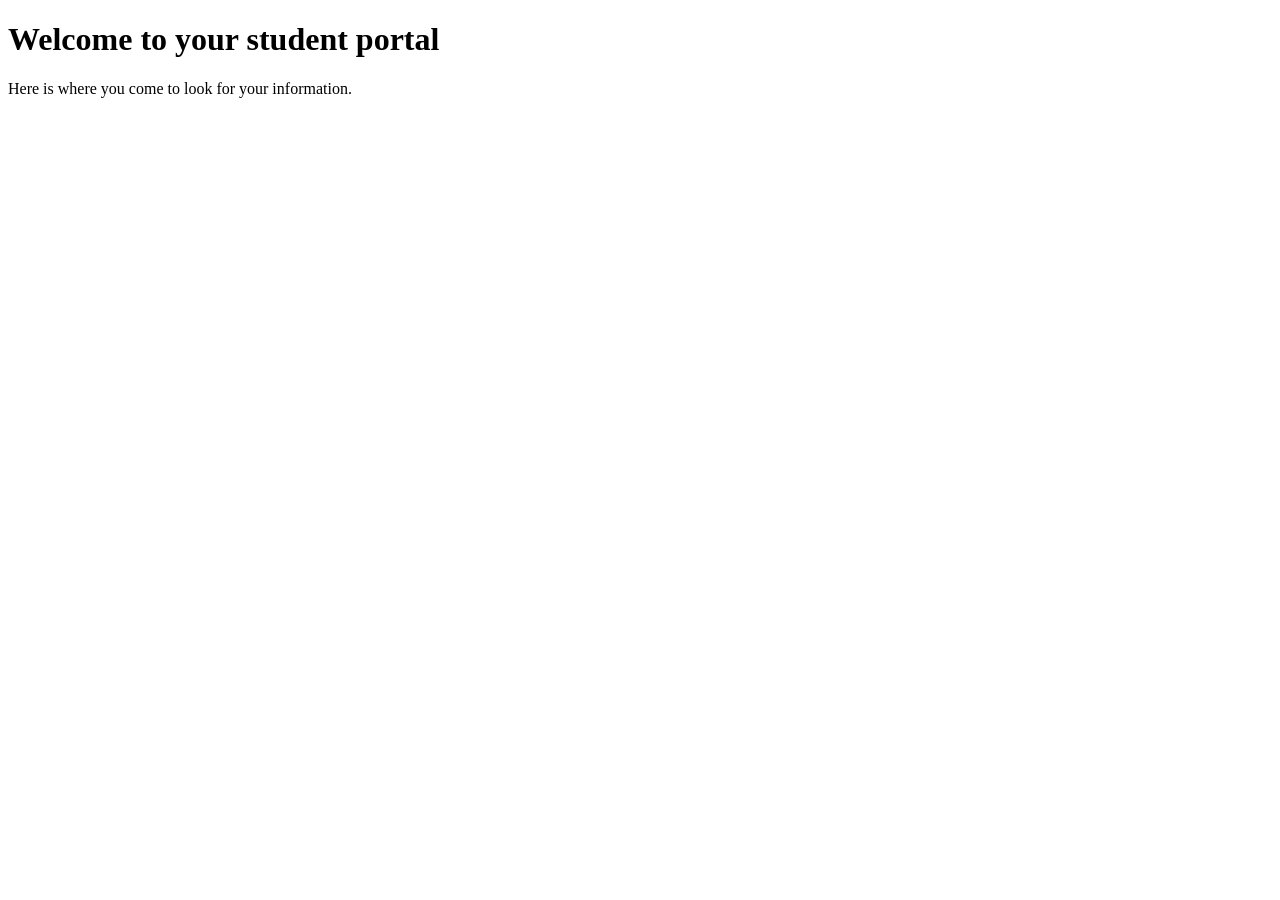
==== index.html @ 28701f4b "Initial commit: basic HTML skeleton" ====
<!DOCTYPE html>
<html lang="en">
    <head>
        <title>Dynamic Student Portal</title>
    </head>
    <body>
        <h1>Welcome to your student portal</h1>
        <p>Here is where you come to look for your information.</p>
    </body>
</html>
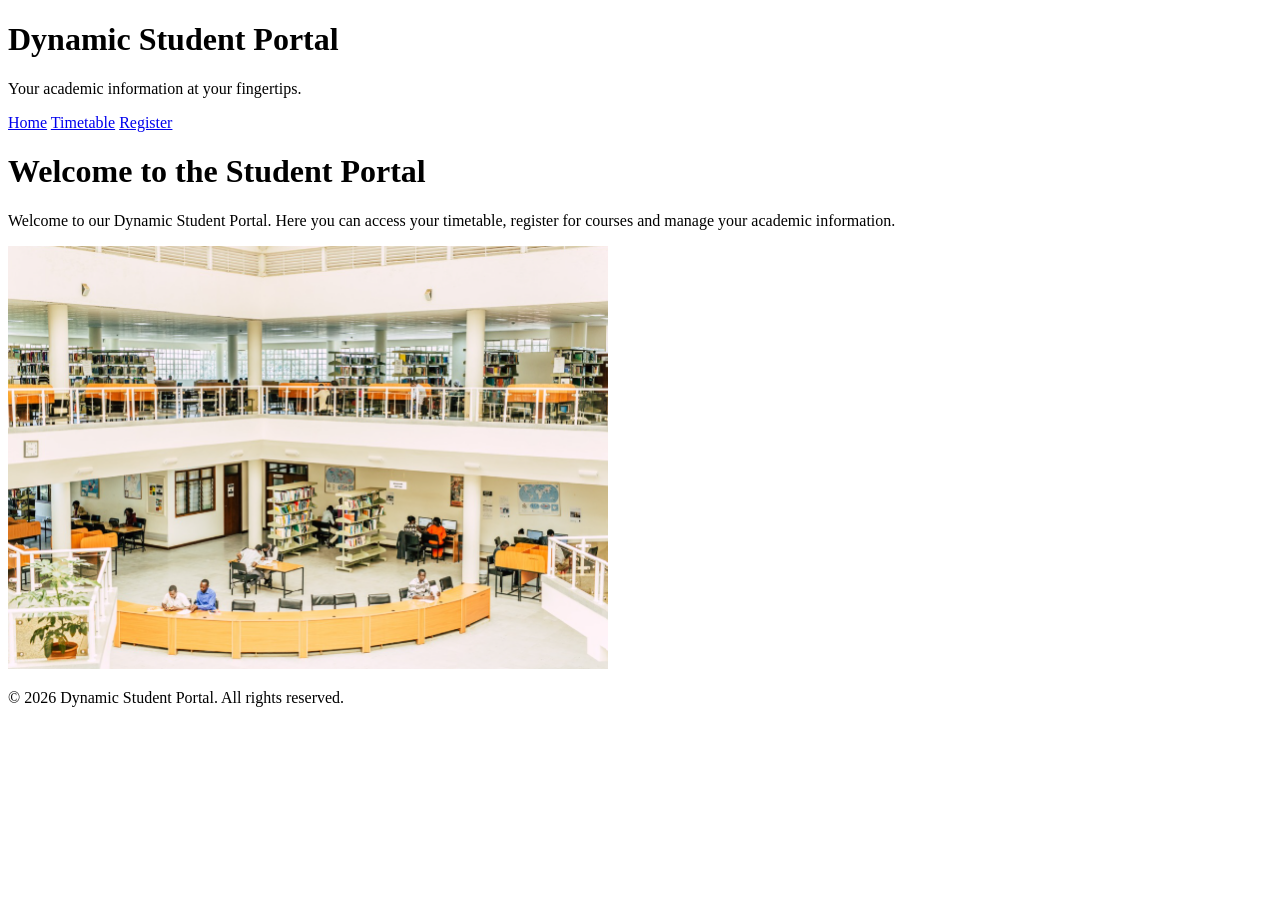
==== commit 00dce912: "Add homepage structure, header, nav and footer" ====
--- a/index.html
+++ b/index.html
@@ -1,10 +1,46 @@
 <!DOCTYPE html>
 <html lang="en">
-    <head>
-        <title>Dynamic Student Portal</title>
-    </head>
-    <body>
-        <h1>Welcome to your student portal</h1>
-        <p>Here is where you come to look for your information.</p>
-    </body>
+<head>
+    <meta charset="UTF-8">
+    <meta name="viewport" content="width=device-width, initial-scale=1.0">
+    <title>Dynamic Student Portal</title>
+</head>
+
+<body>
+
+    <!-- Website Header -->
+    <header>
+        <h1>Dynamic Student Portal</h1>
+        <p>Your academic information at your fingertips.</p>
+    </header>
+
+    <!-- Navigation -->
+    <nav>
+        <a href="index.html">Home</a>
+        <a href="timetable.html">Timetable</a>
+        <a href="register.html">Register</a>
+    </nav>
+
+    <!-- Main Content -->
+    <main>
+        <h1>Welcome to the Student Portal</h1>
+
+        <p>
+            Welcome to our Dynamic Student Portal.
+            Here you can access your timetable,
+            register for courses and manage your
+            academic information.
+        </p>
+
+        <img src="banner.jpg"
+             alt="Student Portal Banner"
+             width="600">
+    </main>
+
+    <!-- Footer -->
+    <footer>
+        <p>&copy; 2026 Dynamic Student Portal. All rights reserved.</p>
+    </footer>
+
+</body>
 </html>
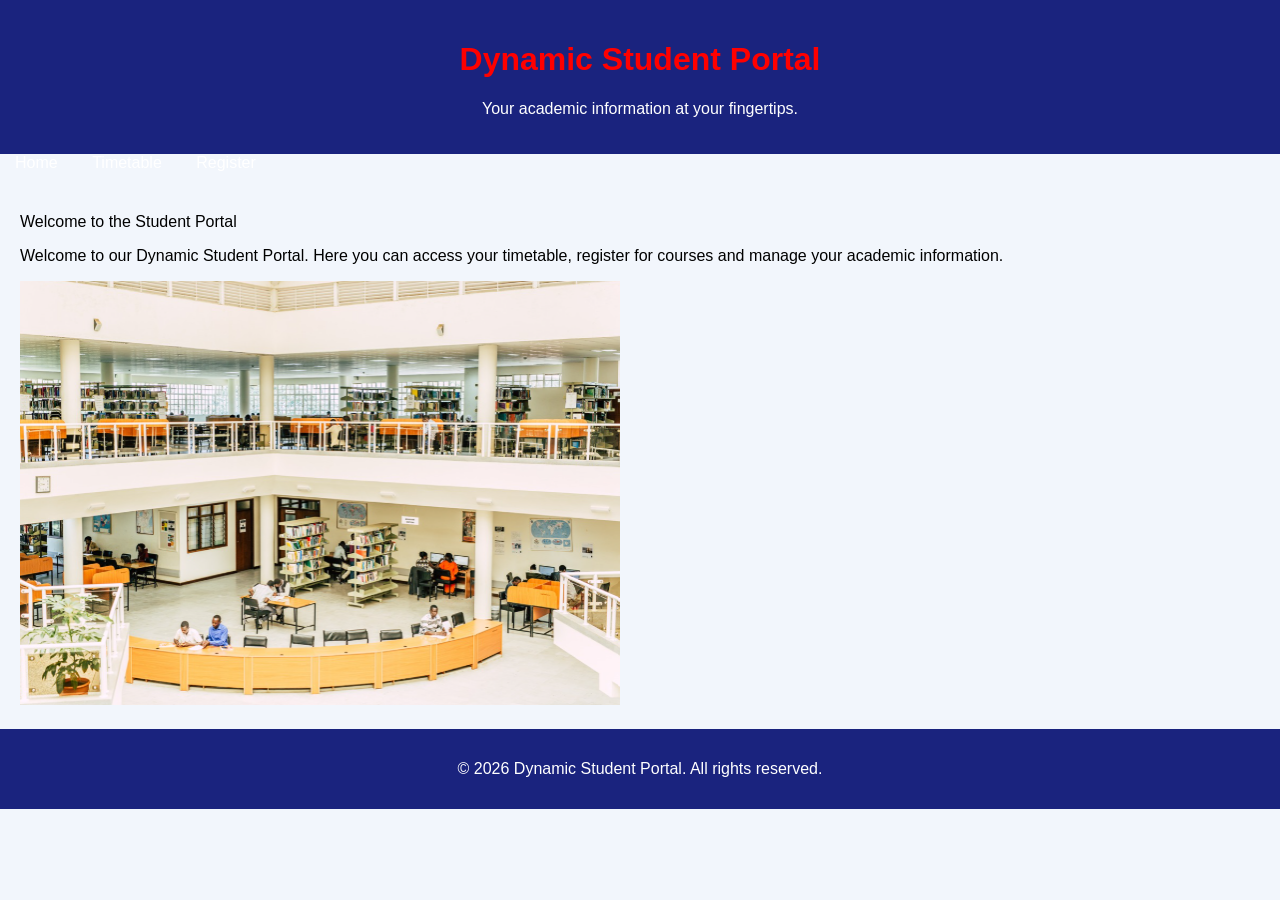
==== commit ca36978b: "Add base CSS styling for homepage and form" ====
--- a/index.html
+++ b/index.html
@@ -1,9 +1,13 @@
 <!DOCTYPE html>
 <html lang="en">
 <head>
-    <meta charset="UTF-8">
-    <meta name="viewport" content="width=device-width, initial-scale=1.0">
     <title>Dynamic Student Portal</title>
+    <link rel="stylesheet" href="styles.css">
+    <style>
+        h1{
+            color: red;
+        }
+    </style>
 </head>
 
 <body>
@@ -23,7 +27,7 @@
 
     <!-- Main Content -->
     <main>
-        <h1>Welcome to the Student Portal</h1>
+        <h1 style="color:orange;"></h1>Welcome to the Student Portal</h1>
 
         <p>
             Welcome to our Dynamic Student Portal.
--- a/styles.css
+++ b/styles.css
@@ -0,0 +1,64 @@
+/* General page styling */
+body {
+    font-family: Arial, sans-serif;
+    background-color: #f2f6fc;
+    margin: 0;
+    padding: 0;
+}
+
+/* Heading styling */
+h1, h2, h3 {
+    color: #1a237e;
+}
+
+/* Header styling */
+header {
+    background-color: #1a237e;
+    color: white;
+    padding: 20px;
+    text-align: center;
+}
+
+/* Navigation links */
+nav a {
+    color: white;
+    text-decoration: none;
+    margin: 15px;
+}
+
+/* Main content */
+main {
+    padding: 20px;
+}
+
+/* Footer styling */
+footer {
+    background-color: #1a237e;
+    color: white;
+    text-align: center;
+    padding: 15px;
+}
+
+/* Registration form styling */
+form {
+    background-color: white;
+    padding: 20px;
+    margin: 20px 0;
+    border-radius: 8px;
+}
+
+/* Form input fields */
+input, select {
+    padding: 10px;
+    margin: 8px 0;
+}
+
+/* Register button */
+button {
+    background-color: #00897b;
+    color: white;
+    padding: 12px 20px;
+    border: none;
+    border-radius: 5px;
+    cursor: pointer;
+}
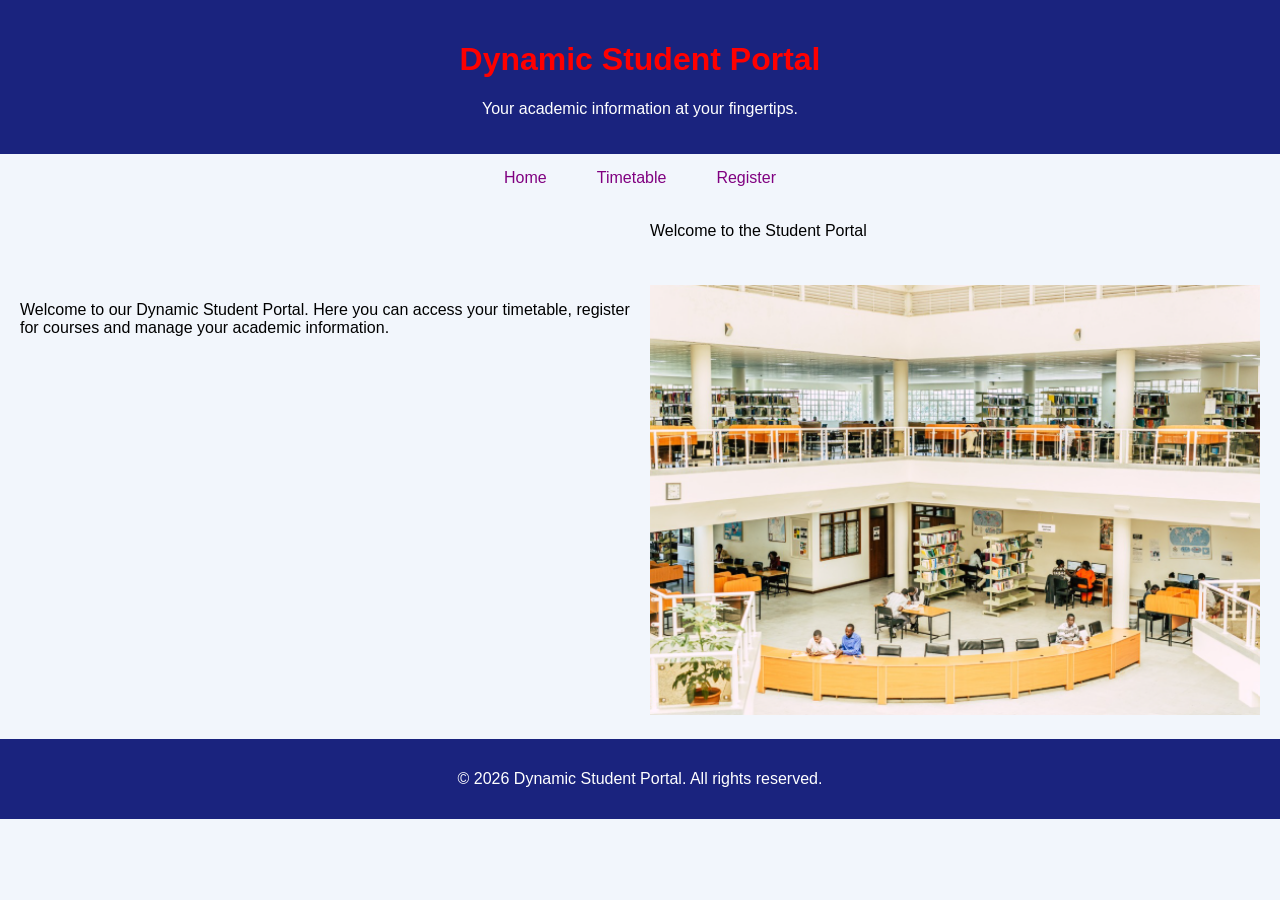
==== commit aa76f5f0: "Add Flexbox nav and Grid layout" ====
--- a/index.html
+++ b/index.html
@@ -27,6 +27,7 @@
 
     <!-- Main Content -->
     <main>
+        <div class="home-grid">
         <h1 style="color:orange;"></h1>Welcome to the Student Portal</h1>
 
         <p>
@@ -35,10 +36,12 @@
             register for courses and manage your
             academic information.
         </p>
-
+        <div>
         <img src="banner.jpg"
              alt="Student Portal Banner"
              width="600">
+        </div>
+        </div>
     </main>
 
     <!-- Footer -->
--- a/styles.css
+++ b/styles.css
@@ -21,7 +21,7 @@
 
 /* Navigation links */
 nav a {
-    color: white;
+    color: purple;
     text-decoration: none;
     margin: 15px;
 }
@@ -61,4 +61,32 @@
     border: none;
     border-radius: 5px;
     cursor: pointer;
+}
+/* Navigation layout using Flexbox */
+nav{
+    display: flex;
+    justify-content: center;
+    align-items: center;
+    gap: 20px;
+}
+/* Homepage two-column layout */
+.home-grid{
+    display: grid;
+    grid-template-columns: 1fr 1fr;
+    gap: 20px;
+    align-items: centre;
+}
+/* Make banner image responsive */
+.home-grid img{
+    width: 100%;
+    height: auto;
+}
+/* Responsive layout for smaller screens */
+@media (max-width: 768px) {
+    .home-grid{
+        grid-template-columns: 1fr;
+    }
+    nav {
+        flex-wrap: wrap;
+    }
 }
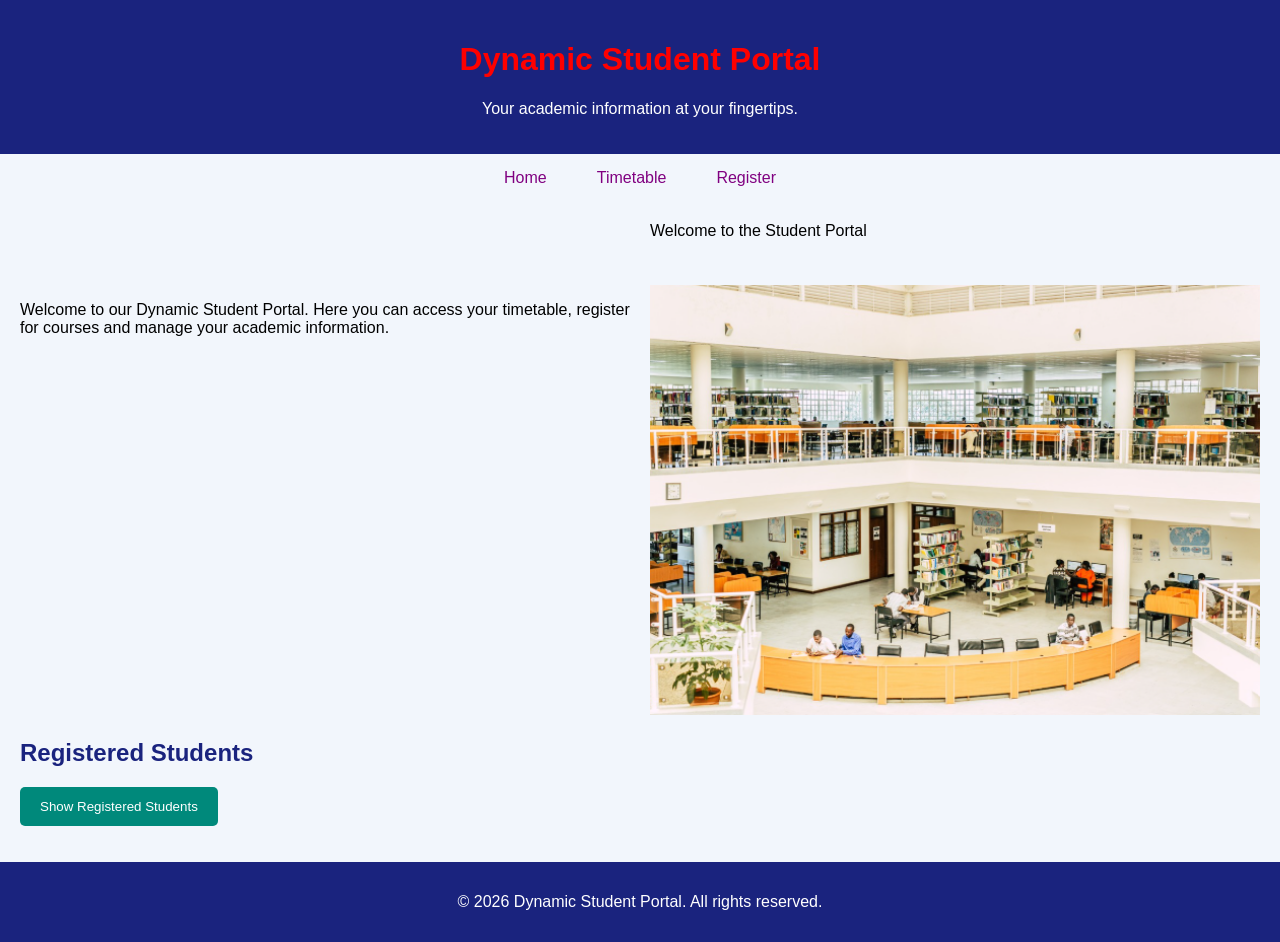
==== commit f33e1e08: "Add button to display registered students using arrays" ====
--- a/index.html
+++ b/index.html
@@ -42,12 +42,15 @@
              width="600">
         </div>
         </div>
+        <h2>Registered Students</h2>
+        <button id="showStudents">Show Registered Students</button>
+        <ul id="student-list"></ul>
     </main>
 
     <!-- Footer -->
     <footer>
         <p>&copy; 2026 Dynamic Student Portal. All rights reserved.</p>
     </footer>
-
+<script src="script.js"></script>
 </body>
 </html>
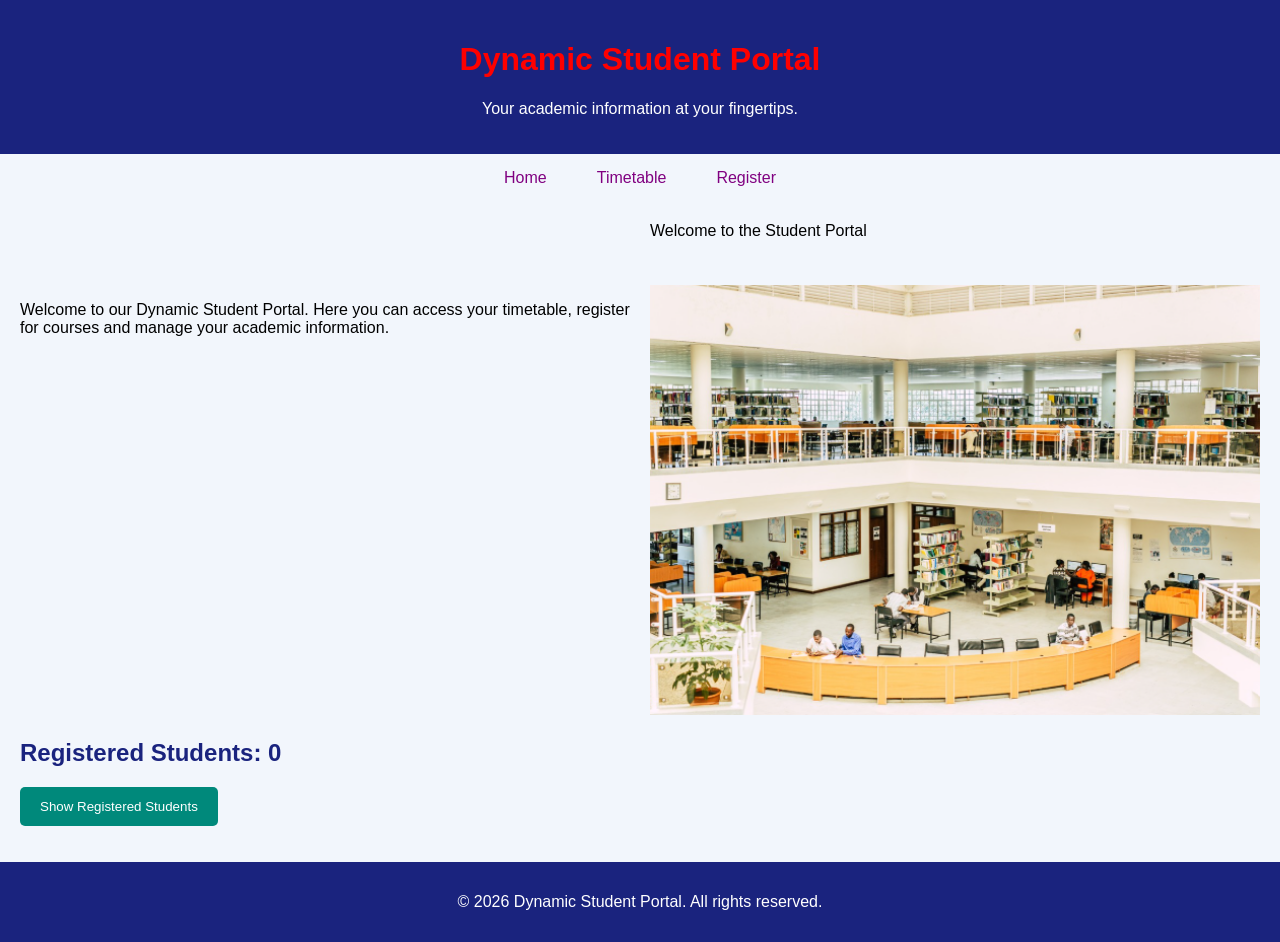
==== commit 1c822467: "Consume student data via Fetch API/JSON" ====
--- a/index.html
+++ b/index.html
@@ -42,7 +42,7 @@
              width="600">
         </div>
         </div>
-        <h2>Registered Students</h2>
+        <h2 id="student-count">Registered Students: 0</h2>
         <button id="showStudents">Show Registered Students</button>
         <ul id="student-list"></ul>
     </main>
